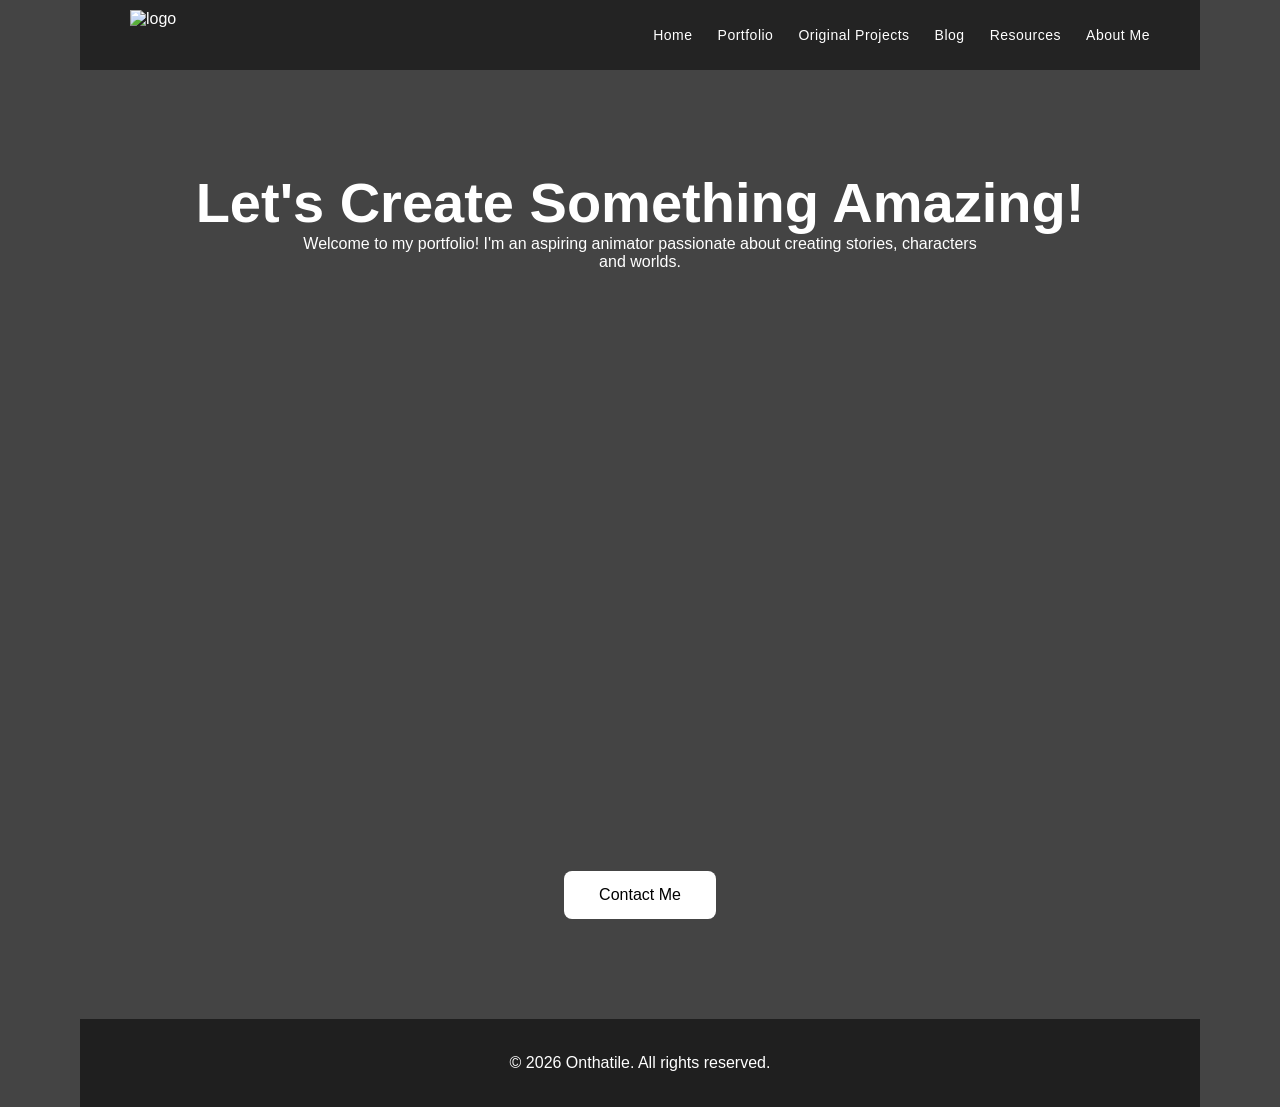
==== index.html @ d6682973 "Add files via upload" ====
<!DOCTYPE html>
<html lang="en">
<head>
    <meta charset="UTF-8">
    <meta name="viewport" content="width=device-width, initial-scale=1.0">
    <title>Onthatile's Portfolio</title>

    <link rel="stylesheet" href="style.css">
</head>

<body>

<div class="container">

    <nav>
        <div class="logo">
            <img src="img/logo.png" alt="logo">
        </div>

        <div class="hamburger">
            <div class="bar"></div>
            <div class="bar"></div>
            <div class="bar"></div>
        </div>

        <ul class="nav-links">  
            <li><a href="index.html">Home</a></li>
            <li><a href="portfolio.html">Portfolio</a></li>
            <li><a href="original-projects.html">Original Projects</a></li>
            <li><a href="blog.html">Blog</a></li>
            <li><a href="resources.html">Resources</a></li>
            <li><a href="about-me.html">About Me</a></li>


        </ul>

    </nav>

    <main>

    <section>
        <h1>Let's Create Something Amazing!</h1>
        <p>Welcome to my portfolio!
            I'm an aspiring animator passionate about creating
            stories, characters and worlds.</p>
    </section>

    <section class="video-section">
       <iframe width="560" height="315" src="https://www.youtube.com/embed/-CXoq8dxG3Y?si=CcuuaiwkzkTdyqVP" title="YouTube video player" frameborder="0" allow="accelerometer; autoplay; clipboard-write; encrypted-media; gyroscope; picture-in-picture; web-share" referrerpolicy="strict-origin-when-cross-origin" allowfullscreen></iframe>
    </section>

    <section class="contact-section">
        <a class="button"
           href="mailto:onthatilephoshoko11@gmail.com" target="_blank">Contact Me
        </a>
    </section>

</main>

    <footer>

        <p>© 2026 Onthatile. All rights reserved.</p>

    </footer>

</div>

</body>

<script src="js/navigation.js">


</script>

</html>
---- style.css ----
*{
    margin:0;
    padding:0;
    box-sizing:border-box;
}



body{
    margin: 0;
    background-image:url(img/Lord\ Gordon.png);
    background-size:cover;
    background-position:center;
    background-repeat:no-repeat;

    background-color:#444;

    font-family:Arial, Helvetica, sans-serif;
    color:white;

}

.container {
    max-width: 1200px;
    margin: auto;
    padding: 0 40px;
}

header{

    text-align:center;
    padding:40px 0;

}

nav {

    position: sticky;
    top: 0;
    width: 100%;
    display: flex;
    justify-content: space-between;
    align-items: center;

    padding: 10px 50px; /* slimmer height, wider feel */

    background: rgba(30, 30, 30, 0.85);
    backdrop-filter: blur(10px);
}

.logo {
    display: flex;
    align-items: center;
    gap: 10px;
}

.logo img {
    height: 50px;
    width: auto;
}

.nav-links {
    display: flex;
    list-style: none;
    gap: 25px;
}

.nav-links a {
    text-decoration: none;
    color: white;
    font-size: 14px;
    letter-spacing: 0.5px;
    transition: 0.2s;
}

.nav-links a:hover {
    color: #66baff;
}

.nav-links .nav-cta-button:hover {
    background-color: blue;
}

.hamburger {
    display: none;
    cursor: pointer;
    width: 34px;
}

.hamburger .bar {
    flex-basis: 100%;
    height: 4px;
    background-color: rgb(255, 255, 255);
    margin: 3px;
}

@media (max-width:768px) {

    .hamburger {
        display: flex;
        flex-direction: column;
    }

    nav {
        flex-wrap: wrap;
        display: flex;
    }

    .logo {
        height: 80px;
    }

    .nav-links{
        display: none;
        flex-basis: 100%;
        flex-wrap: wrap;
    }


}

main{

    text-align:center;

    padding:100px 80px;

}

h1 {
    font-size: 3.5rem;
}

p {
    max-width: 700px;
    margin: auto;
}



.button{

    display:inline-block;

    padding:15px 35px;

    background:white;
    color:black;

    text-decoration:none;

    border-radius:8px;

    transition:.3s;

}

.button:hover{

    background:#dddddd;

}

.card {
    background: rgba(0,0,0,0.4);
    padding: 20px;
    border-radius: 10px;
    margin: 15px 0;
}

.card img {
    width: 100%;
    max-width: 450px;
    height: auto;
    border-radius: 8px;
    margin: 15px 0;
}

.project-image {
    width: 100%;
    max-width: 450px;
    height: auto;
    border-radius: 8px;
    margin: 15px 0;
}

.video-section{

    display:flex;
    justify-content:center;

    margin:50px 0;

}

iframe{

    width:900px;
    height:500px;

    border:none;

}

footer{

    text-align:center;

    padding:35px;

    background:rgba(0,0,0,.55);

}
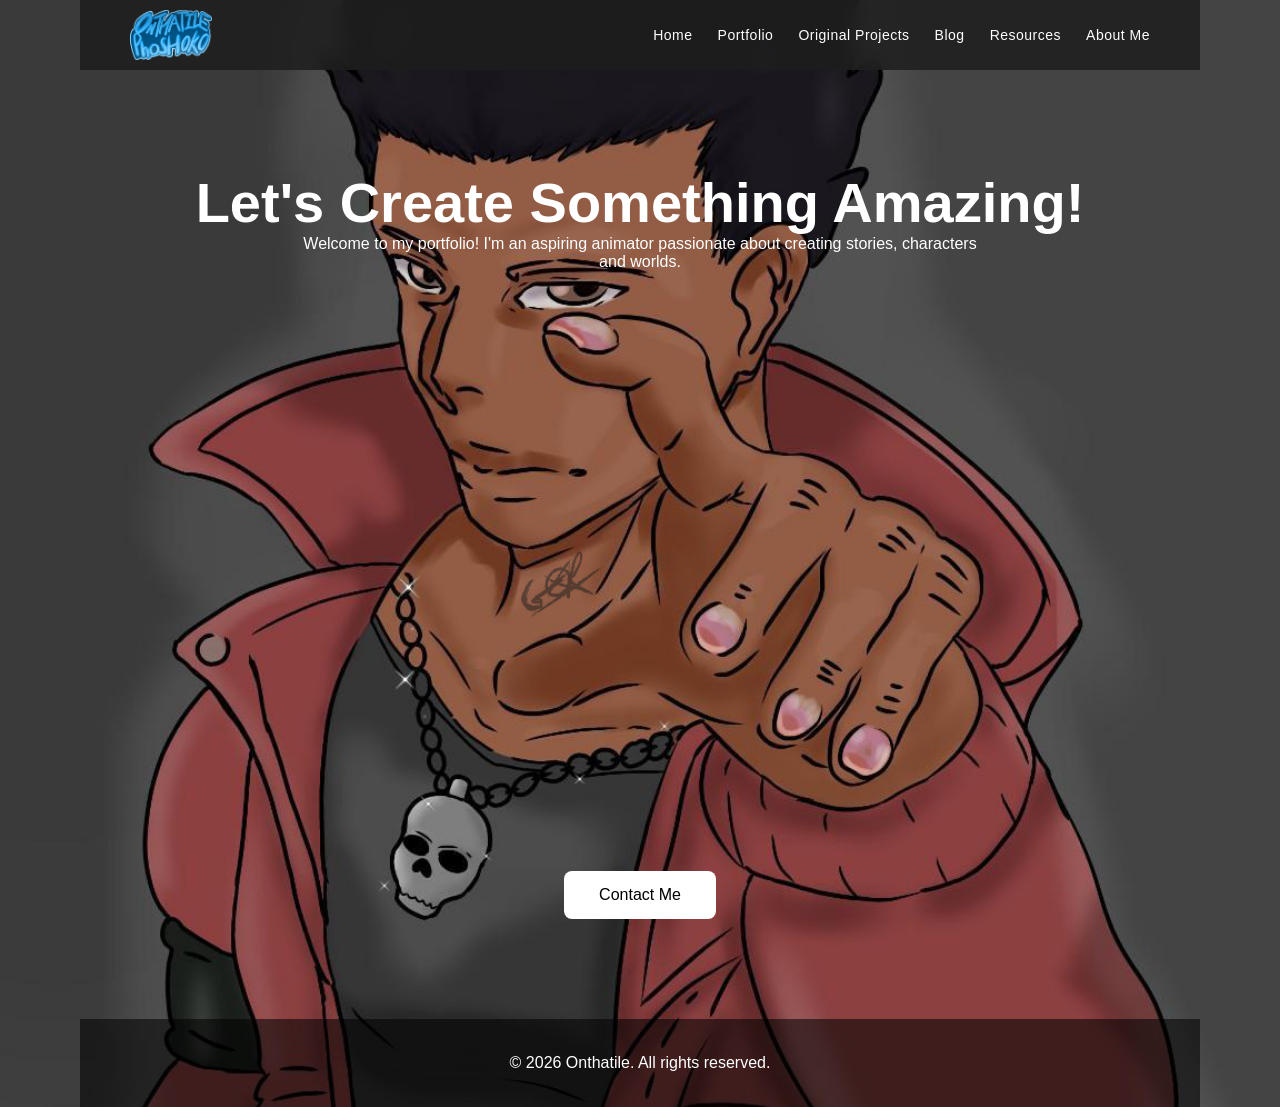
==== commit 7389372f: "Fix HTML formatting and structure" ====
--- a/index.html
+++ b/index.html
@@ -65,11 +65,10 @@
 
 </div>
 
+<script src="js/navigation.js"></script>
+
 </body>
-
-<script src="js/navigation.js">
-
 
 </script>
 
-</html>+</html>
